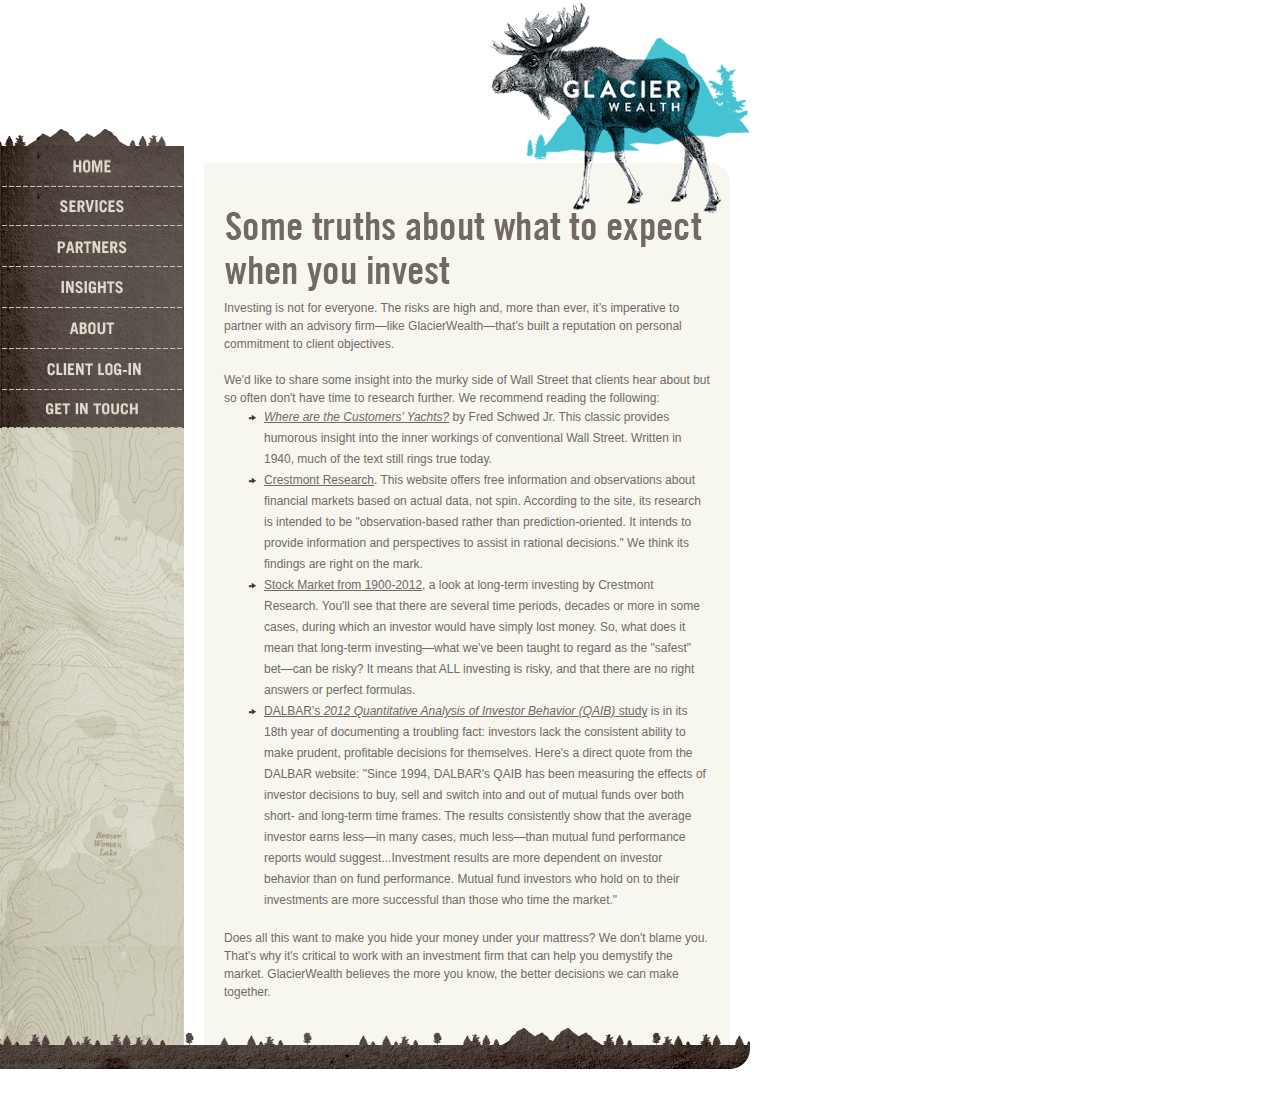
==== insights.html @ 1b514124 "Commit of all files and folders" ====
<!DOCTYPE html PUBLIC "-//W3C//DTD XHTML 1.0 Transitional//EN" "http://www.w3.org/TR/xhtml1/DTD/xhtml1-transitional.dtd">
<html xmlns="http://www.w3.org/1999/xhtml">
<head>
<meta http-equiv="Content-Type" content="text/html; charset=UTF-8" />
<title>GlacierWealth | Insights on Investing</title>
<meta name="description" content="Glacier Investment Counsel, Inc., brings more than a decade of investment and financial management experience to our clients. Because we earn our compensation via flat fees instead of on a transaction basis, we are free to make decisions that are consistent with your financial objectives—not ours or those of our investment partners." />
<meta name="keywords" content="GlacierWealth, investment insights, Where are the Customers Yachts, Idaho" />
<!--[if lte IE 6]>
	<script type="text/javascript" src="supersleight-min.js"></script>
<![endif]-->
<link href="css/glacier.css" rel="stylesheet" type="text/css" />
<link href="css/glacier.css" rel="stylesheet" type="text/css" />
	<script type="text/javascript" src="http://jqueryjs.googlecode.com/files/jquery-1.3.2.js"></script>
	<script src="http://dev.jquery.com/view/tags/ui/latest/ui/effects.core.js"></script>
	<script src="http://dev.jquery.com/view/tags/ui/latest/ui/effects.slide.js"></script>
	<script type="text/javascript" src="js/supersized.2.0.js"></script>
	<script type="text/javascript">  
		$(function(){
			$.fn.supersized.options = {  
				startwidth: 640,  
				startheight: 480,
				vertical_center: 1,
				slideshow: 0,
				navigation: 1,
				transition: 1, //0-None, 1-Fade, 2-slide top, 3-slide right, 4-slide bottom, 5-slide left
				pause_hover: 0,
				slide_counter: 1,
				slide_captions: 1,
				slide_interval: 3000  
			};
	        $('#supersize').supersized(); 
	    });
	</script>
        <script type="text/javascript">
          var _gaq = _gaq || [];
          _gaq.push(['_setAccount', 'UA-6217562-7']);
          _gaq.push(['_trackPageview']);

          (function() {
            var ga = document.createElement('script'); ga.type = 'text/javascript'; ga.async = true;
            ga.src = ('https:' == document.location.protocol ? 'https://ssl' : 'http://www') + '.google-analytics.com/ga.js';
            var s = document.getElementsByTagName('script')[0]; s.parentNode.insertBefore(ga, s);
          })();
        </script>
</head>

<body>
<div id="content">
<table width="750" border="0" cellspacing="0" cellpadding="0">
  <tr>
    <td width="184" rowspan="3" valign="bottom" background="images/sb_bg.gif"><img src="images/content_bottom_left.gif"  width="184" height="50" /></td>
    <td width="566" height="51"><img src="images/content_top.png"  width="566" height="51" /></td>
  </tr>
  <tr>
    <td width="566"><table width="566" border="0" cellspacing="0" cellpadding="0">
      <tr>
        <td width="20" bgcolor="#FFFFFF"><img src="images/spacer.gif"  width="20" height="20" /></td>
        <td valign="top" bgcolor="#F7F7EF"><p><img src="images/ttl_insights.gif" alt="Solid financial advise" width="526" height="102" /></p>
          <p class="introText">Investing is not for everyone. The risks are high and, more than ever, it’s imperative to partner with an advisory firm—like GlacierWealth—that’s built a reputation on personal commitment to client objectives.</p>
          <p class="introText">&nbsp;</p>
          <p class="introText">We'd like to share some insight into the  murky side of Wall Street that clients hear about but so often don't have time to research further. We recommend  reading the following: </p>
          <ul>
            <li><a href="http://www.amazon.com/Where-Are-Customers-Yachts-Investment/dp/0471770892"><em>Where are the Customers' Yachts?</em></a> by Fred Schwed Jr. This classic provides humorous insight into the inner workings of conventional Wall Street. Written in 1940, much of the text still rings true today.</li>
            <li> <a href="http://www.crestmontresearch.com" target="_blank">Crestmont Research</a>. This website offers free information and observations about financial markets   based on actual data, not spin. According to the site, its research is intended to be &quot;observation-based rather than prediction-oriented. It intends to provide information and perspectives to assist in rational decisions.&quot; We think its findings are right on the mark.</li>
            <li><a href="docs/Long-TermStockMarketReturns.pdf" target="_blank">Stock Market from 1900-2012</a>, a look at long-term investing by Crestmont Research. You'll see that there are several time periods, decades or more in some cases, during which an investor would have simply lost money.  So, what does it mean that long-term investing&#8212;what we've been taught to regard as the &quot;safest&quot; bet&#8212;can be risky? It means that ALL investing is risky, and that there are no right answers or perfect formulas.</li>
            <li><a href="docs/2012QAIB.pdf" target="_blank">DALBAR's <em>2012 Quantitative Analysis of Investor Behavior (QAIB)</em> study</a> is in its 18th year of documenting a troubling fact: investors lack the consistent ability to make prudent, profitable decisions for themselves.  Here's a direct quote from the DALBAR website: &quot;Since 1994, DALBAR's QAIB has been measuring the effects of investor decisions to buy, sell and switch into and out of mutual funds over both short- and long-term time frames. The results consistently show that the average investor earns less&#8212;in many cases, much less&#8212;than mutual fund performance reports would suggest...Investment results are more dependent on investor behavior than on fund performance. Mutual fund investors who hold on to their investments are more successful than those who time the market.&quot;  </li>
                       
            </ul>
             <p class="introText">&nbsp;</p>             
             <p class="introText">Does all this want to make you hide your money under your mattress? We don't blame you. That's why it's critical to work with an investment firm that  can help you demystify the market. GlacierWealth believes the more you know, the better decisions we can make together.
           <p class="introText">&nbsp;</p>  </td>
        <td width="20" bgcolor="#FFFFFF"><img src="images/spacer.gif"  width="20" height="20" /></td>
      </tr>
    </table></td>
  </tr>
  <tr>
    <td height="50"><img src="images/content_bottom_right.png"  width="566" height="50" /></td>
  </tr>
</table>
<table width="500" border="0" cellspacing="10" cellpadding="0">
  <tr>
    <td align="left" class="copyrightText">&copy; 2012-2013 GlacierWealth, Inc. | <span class="footerlink"><a href="docs/GlacierWealth_LegalNotices.pdf" target="_blank">Legal Notices</a></span> | <span class="footerlink"><a href="docs/GlacierWealth_ADVBrochure.pdf" target="_blank">ADV Brochure</a></span></td>
  </tr>
</table>
</div>
<div id="navigation"><!--[START-LX0]--><script type='text/javascript' src='js/glaciermenu.js'></script><!--[END-LX0]--></div>
<div id="logo"><a href="/"><img src="images/glacier_logo.png"  /></a></div>
<div id="navTrees"><img src="images/nv_trees.png"  /></div>
<div id="supersize"><img src="images/glacier_bg7.jpg"/></div>
</body>
</html>
---- css/glacier.css ----
@charset "UTF-8";
/* CSS Document */

#content {
	width: 750px;
	height: auto;
	overflow: hidden;
	z-index: 4;
	top: 146px;
	position: absolute;
	left: 0px;
}

#logo {
	width: 277px;
	height: 227px;
	overflow: hidden;
	z-index: 5;
	top: 0px;
	position: absolute;
	left: 484px;
}

#navTrees {
	width: 184px;
	height: 19px;
	overflow: hidden;
	z-index: 5;
	top: 127px;
	position: absolute;
	left: 0px;
}

#navigation {
	width: 184px;
	height: 159;
	overflow: visible;
	z-index: 6;
	top: 146px;
	position: absolute;
	left: 0px;
}

.introText {
	font-family: 'Lucida Sans Unicode', 'Lucida Grande', sans-serif;
	font-size: 12px;
	color: #726964;
	line-height: 150%;
	margin-right: 20px;
	margin-left: 20px;
}

.copyrightText {
	font-family: 'Lucida Sans Unicode', 'Lucida Grande', sans-serif;
	font-size: 10px;
	color: #ffffff;
	line-height: 150%;
	margin-right: 20px;
	margin-left: 20px;
}

.quoteText {
	font-family: 'Lucida Sans Unicode', 'Lucida Grande', sans-serif;
	font-size: 20px;
	color: #726964;
	line-height: 125%;
	margin-right: 20px;
	margin-left: 20px;
}

* {
	margin:0;
	padding:0;
}

img {
	border:none;
}

body {
	/*overflow:hidden;Needed to eliminate scrollbars*/
	background:#fff;
}

#supersize {
	position:fixed;
}

#supersize img, #supersize a {
	height:100%;
	width:100%;
	position:absolute;
	z-index: 0;
}

ul {
   list-style-image: url("../images/arrow.gif");
   list-style-position: outside;
   font-family: 'Lucida Sans Unicode', 'Lucida Grande', sans-serif;
   font-size: 12px;
   color: #726964;
   line-height: 175%;
   margin-right: 20px;
   margin-left: 60px;
}

a:link { text-decoration: underline; color: #726964; }
a:visited { text-decoration: underline; color: #726964; }
a:hover {text-decoration: none; color: #726964; }
a:active { text-decoration: underline; color: #726964; }

.footerlink a:link { text-decoration: underline; color: #ffffff; }
.footerlink a:visited { text-decoration: underline; color: #ffffff; }
.footerlink a:hover {text-decoration: none; color: #ffffff; }
.footerlink a:active { text-decoration: underline; color: #ffffff; }
---- css/glacier.css ----
@charset "UTF-8";
/* CSS Document */

#content {
	width: 750px;
	height: auto;
	overflow: hidden;
	z-index: 4;
	top: 146px;
	position: absolute;
	left: 0px;
}

#logo {
	width: 277px;
	height: 227px;
	overflow: hidden;
	z-index: 5;
	top: 0px;
	position: absolute;
	left: 484px;
}

#navTrees {
	width: 184px;
	height: 19px;
	overflow: hidden;
	z-index: 5;
	top: 127px;
	position: absolute;
	left: 0px;
}

#navigation {
	width: 184px;
	height: 159;
	overflow: visible;
	z-index: 6;
	top: 146px;
	position: absolute;
	left: 0px;
}

.introText {
	font-family: 'Lucida Sans Unicode', 'Lucida Grande', sans-serif;
	font-size: 12px;
	color: #726964;
	line-height: 150%;
	margin-right: 20px;
	margin-left: 20px;
}

.copyrightText {
	font-family: 'Lucida Sans Unicode', 'Lucida Grande', sans-serif;
	font-size: 10px;
	color: #ffffff;
	line-height: 150%;
	margin-right: 20px;
	margin-left: 20px;
}

.quoteText {
	font-family: 'Lucida Sans Unicode', 'Lucida Grande', sans-serif;
	font-size: 20px;
	color: #726964;
	line-height: 125%;
	margin-right: 20px;
	margin-left: 20px;
}

* {
	margin:0;
	padding:0;
}

img {
	border:none;
}

body {
	/*overflow:hidden;Needed to eliminate scrollbars*/
	background:#fff;
}

#supersize {
	position:fixed;
}

#supersize img, #supersize a {
	height:100%;
	width:100%;
	position:absolute;
	z-index: 0;
}

ul {
   list-style-image: url("../images/arrow.gif");
   list-style-position: outside;
   font-family: 'Lucida Sans Unicode', 'Lucida Grande', sans-serif;
   font-size: 12px;
   color: #726964;
   line-height: 175%;
   margin-right: 20px;
   margin-left: 60px;
}

a:link { text-decoration: underline; color: #726964; }
a:visited { text-decoration: underline; color: #726964; }
a:hover {text-decoration: none; color: #726964; }
a:active { text-decoration: underline; color: #726964; }

.footerlink a:link { text-decoration: underline; color: #ffffff; }
.footerlink a:visited { text-decoration: underline; color: #ffffff; }
.footerlink a:hover {text-decoration: none; color: #ffffff; }
.footerlink a:active { text-decoration: underline; color: #ffffff; }
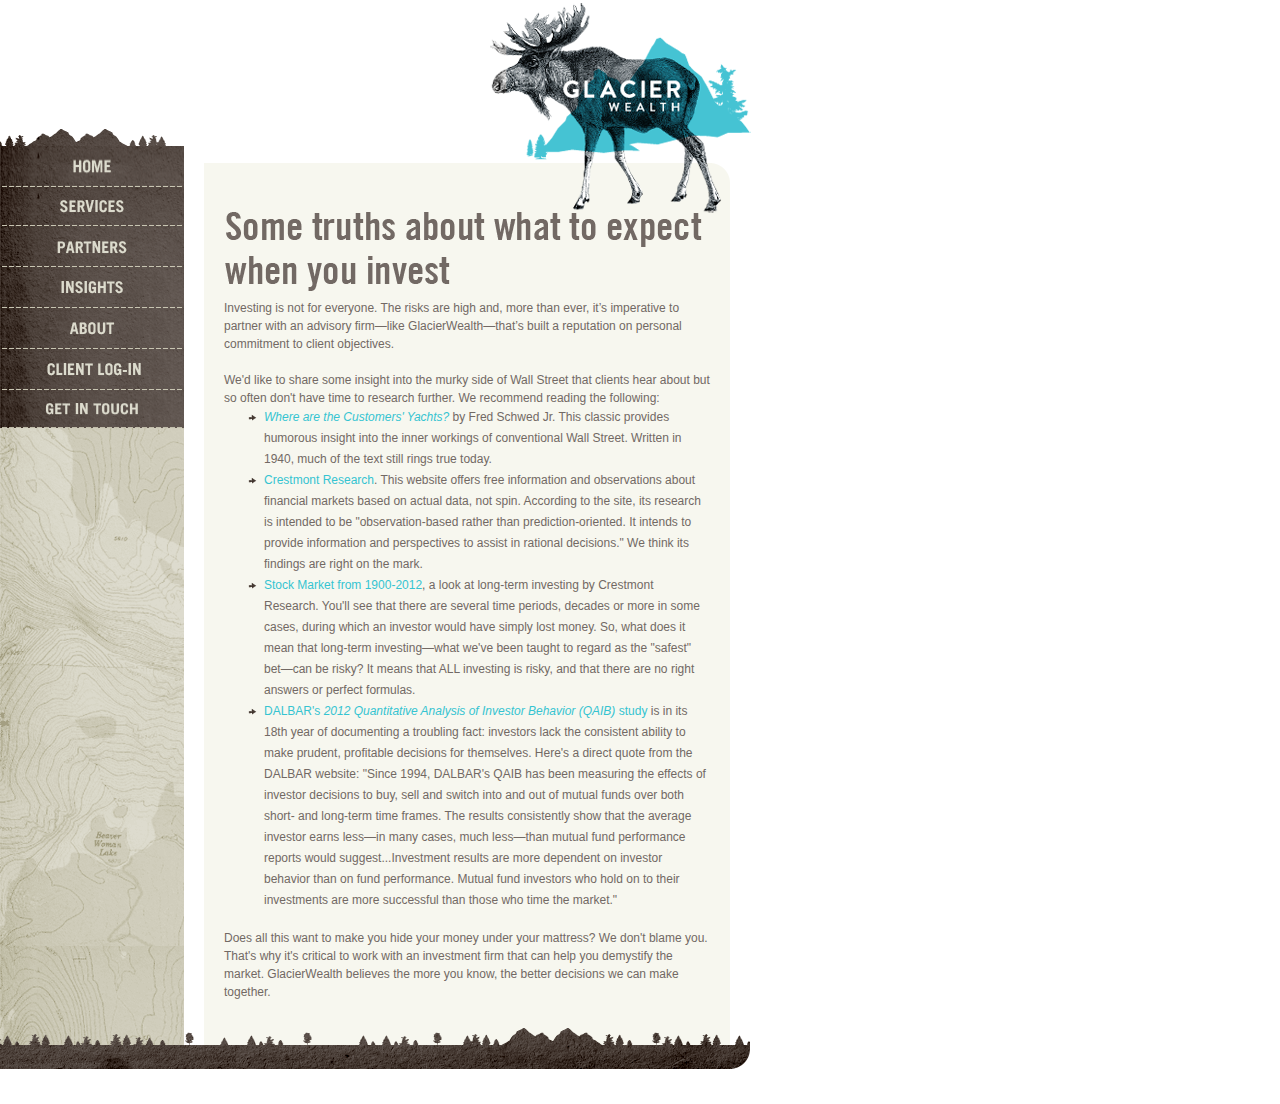
==== commit 535f595e: "Partners page: Replaced Blackrock with Dimensional (www.dfaus.com) Replaced Altegris with Attain Cap" ====
--- a/insights.html
+++ b/insights.html
@@ -28,7 +28,10 @@
 				slide_captions: 1,
 				slide_interval: 3000  
 			};
-	        $('#supersize').supersized(); 
+	        $('#supersize').supersized();
+                $(".speedBump").click(function() {
+                  return confirm("You are about to leave the GlacierWealth Website for another website. GlacierWealth has no authority or control over the content of this other website. GlacierWealth does not endorse the content of this other website. Click 'OK' to proceed, or 'Cancel' to remain on this page.");
+                });
 	    });
 	</script>
         <script type="text/javascript">
@@ -60,8 +63,8 @@
           <p class="introText">&nbsp;</p>
           <p class="introText">We'd like to share some insight into the  murky side of Wall Street that clients hear about but so often don't have time to research further. We recommend  reading the following: </p>
           <ul>
-            <li><a href="http://www.amazon.com/Where-Are-Customers-Yachts-Investment/dp/0471770892"><em>Where are the Customers' Yachts?</em></a> by Fred Schwed Jr. This classic provides humorous insight into the inner workings of conventional Wall Street. Written in 1940, much of the text still rings true today.</li>
-            <li> <a href="http://www.crestmontresearch.com" target="_blank">Crestmont Research</a>. This website offers free information and observations about financial markets   based on actual data, not spin. According to the site, its research is intended to be &quot;observation-based rather than prediction-oriented. It intends to provide information and perspectives to assist in rational decisions.&quot; We think its findings are right on the mark.</li>
+            <li><a href="http://www.amazon.com/Where-Are-Customers-Yachts-Investment/dp/0471770892" target="_blank" class="speedBump"><em>Where are the Customers' Yachts?</em></a> by Fred Schwed Jr. This classic provides humorous insight into the inner workings of conventional Wall Street. Written in 1940, much of the text still rings true today.</li>
+            <li> <a href="http://www.crestmontresearch.com" target="_blank" class="speedBump">Crestmont Research</a>. This website offers free information and observations about financial markets   based on actual data, not spin. According to the site, its research is intended to be &quot;observation-based rather than prediction-oriented. It intends to provide information and perspectives to assist in rational decisions.&quot; We think its findings are right on the mark.</li>
             <li><a href="docs/Long-TermStockMarketReturns.pdf" target="_blank">Stock Market from 1900-2012</a>, a look at long-term investing by Crestmont Research. You'll see that there are several time periods, decades or more in some cases, during which an investor would have simply lost money.  So, what does it mean that long-term investing&#8212;what we've been taught to regard as the &quot;safest&quot; bet&#8212;can be risky? It means that ALL investing is risky, and that there are no right answers or perfect formulas.</li>
             <li><a href="docs/2012QAIB.pdf" target="_blank">DALBAR's <em>2012 Quantitative Analysis of Investor Behavior (QAIB)</em> study</a> is in its 18th year of documenting a troubling fact: investors lack the consistent ability to make prudent, profitable decisions for themselves.  Here's a direct quote from the DALBAR website: &quot;Since 1994, DALBAR's QAIB has been measuring the effects of investor decisions to buy, sell and switch into and out of mutual funds over both short- and long-term time frames. The results consistently show that the average investor earns less&#8212;in many cases, much less&#8212;than mutual fund performance reports would suggest...Investment results are more dependent on investor behavior than on fund performance. Mutual fund investors who hold on to their investments are more successful than those who time the market.&quot;  </li>
                        
--- a/css/glacier.css
+++ b/css/glacier.css
@@ -2,7 +2,7 @@
 /* CSS Document */
 
 #content {
-	width: 750px;
+	width: 1300px;
 	height: auto;
 	overflow: hidden;
 	z-index: 4;
@@ -50,6 +50,15 @@
 	margin-left: 20px;
 }
 
+.introText_20 {
+	font-family: 'Lucida Sans Unicode', 'Lucida Grande', sans-serif;
+	font-size: 20px;
+	color: #726964;
+	line-height: 150%;
+	margin-right: 20px;
+	margin-left: 20px;
+}
+
 .copyrightText {
 	font-family: 'Lucida Sans Unicode', 'Lucida Grande', sans-serif;
 	font-size: 10px;
@@ -62,6 +71,15 @@
 .quoteText {
 	font-family: 'Lucida Sans Unicode', 'Lucida Grande', sans-serif;
 	font-size: 20px;
+	color: #726964;
+	line-height: 125%;
+	margin-right: 20px;
+	margin-left: 20px;
+}
+
+.titleText {
+	font-family: 'Lucida Sans Unicode', 'Lucida Grande', sans-serif;
+	font-size: 28px;
 	color: #726964;
 	line-height: 125%;
 	margin-right: 20px;
@@ -104,10 +122,18 @@
    margin-left: 60px;
 }
 
-a:link { text-decoration: underline; color: #726964; }
+/*a:link { text-decoration: underline; color: #726964; }
 a:visited { text-decoration: underline; color: #726964; }
 a:hover {text-decoration: none; color: #726964; }
-a:active { text-decoration: underline; color: #726964; }
+a:active { text-decoration: underline; color: #726964; }*/
+
+a:link { text-decoration: none; color: rgb(53,196,209); }
+a:visited { text-decoration: none; color: rgb(53,196,209); }
+a:hover {text-decoration: none; color: #726964; }
+a:active { text-decoration: none; color: rgb(53,196,209); }
+
+
+
 
 .footerlink a:link { text-decoration: underline; color: #ffffff; }
 .footerlink a:visited { text-decoration: underline; color: #ffffff; }
--- a/css/glacier.css
+++ b/css/glacier.css
@@ -2,7 +2,7 @@
 /* CSS Document */
 
 #content {
-	width: 750px;
+	width: 1300px;
 	height: auto;
 	overflow: hidden;
 	z-index: 4;
@@ -50,6 +50,15 @@
 	margin-left: 20px;
 }
 
+.introText_20 {
+	font-family: 'Lucida Sans Unicode', 'Lucida Grande', sans-serif;
+	font-size: 20px;
+	color: #726964;
+	line-height: 150%;
+	margin-right: 20px;
+	margin-left: 20px;
+}
+
 .copyrightText {
 	font-family: 'Lucida Sans Unicode', 'Lucida Grande', sans-serif;
 	font-size: 10px;
@@ -62,6 +71,15 @@
 .quoteText {
 	font-family: 'Lucida Sans Unicode', 'Lucida Grande', sans-serif;
 	font-size: 20px;
+	color: #726964;
+	line-height: 125%;
+	margin-right: 20px;
+	margin-left: 20px;
+}
+
+.titleText {
+	font-family: 'Lucida Sans Unicode', 'Lucida Grande', sans-serif;
+	font-size: 28px;
 	color: #726964;
 	line-height: 125%;
 	margin-right: 20px;
@@ -104,10 +122,18 @@
    margin-left: 60px;
 }
 
-a:link { text-decoration: underline; color: #726964; }
+/*a:link { text-decoration: underline; color: #726964; }
 a:visited { text-decoration: underline; color: #726964; }
 a:hover {text-decoration: none; color: #726964; }
-a:active { text-decoration: underline; color: #726964; }
+a:active { text-decoration: underline; color: #726964; }*/
+
+a:link { text-decoration: none; color: rgb(53,196,209); }
+a:visited { text-decoration: none; color: rgb(53,196,209); }
+a:hover {text-decoration: none; color: #726964; }
+a:active { text-decoration: none; color: rgb(53,196,209); }
+
+
+
 
 .footerlink a:link { text-decoration: underline; color: #ffffff; }
 .footerlink a:visited { text-decoration: underline; color: #ffffff; }
